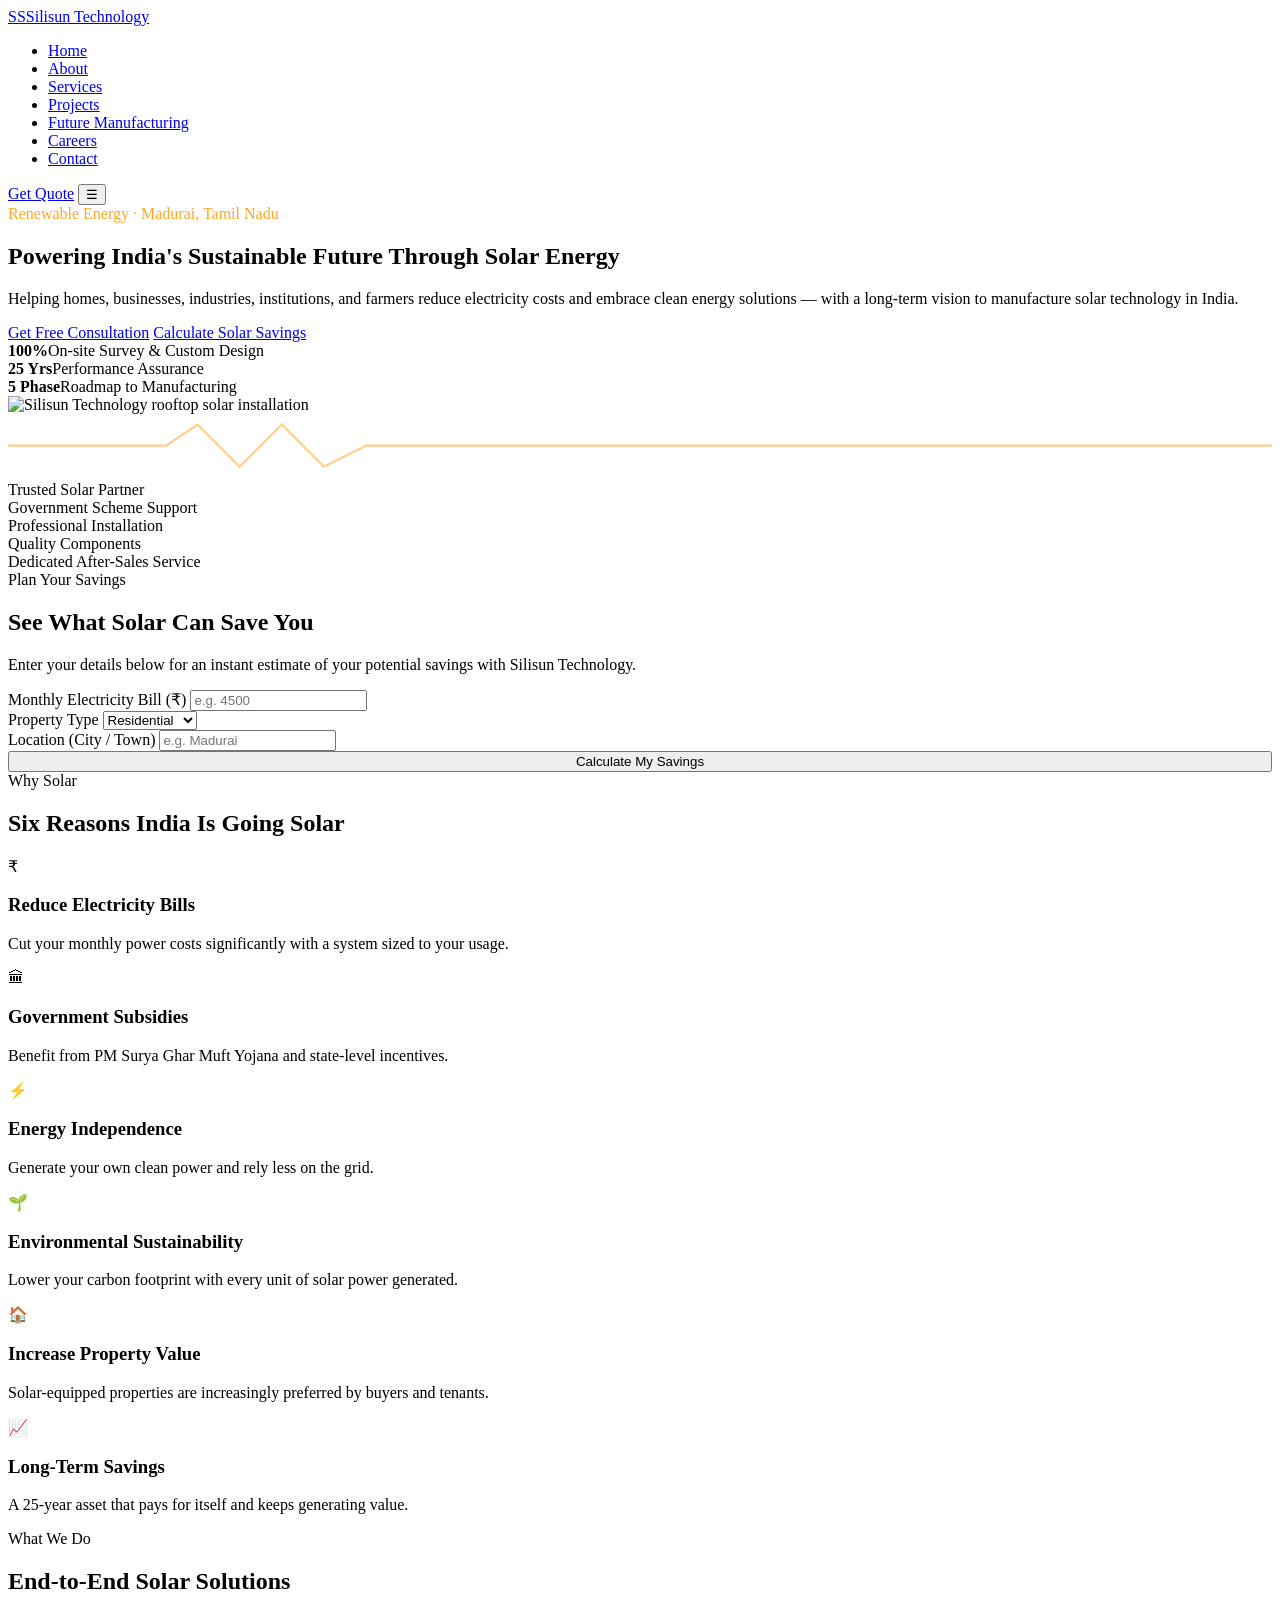
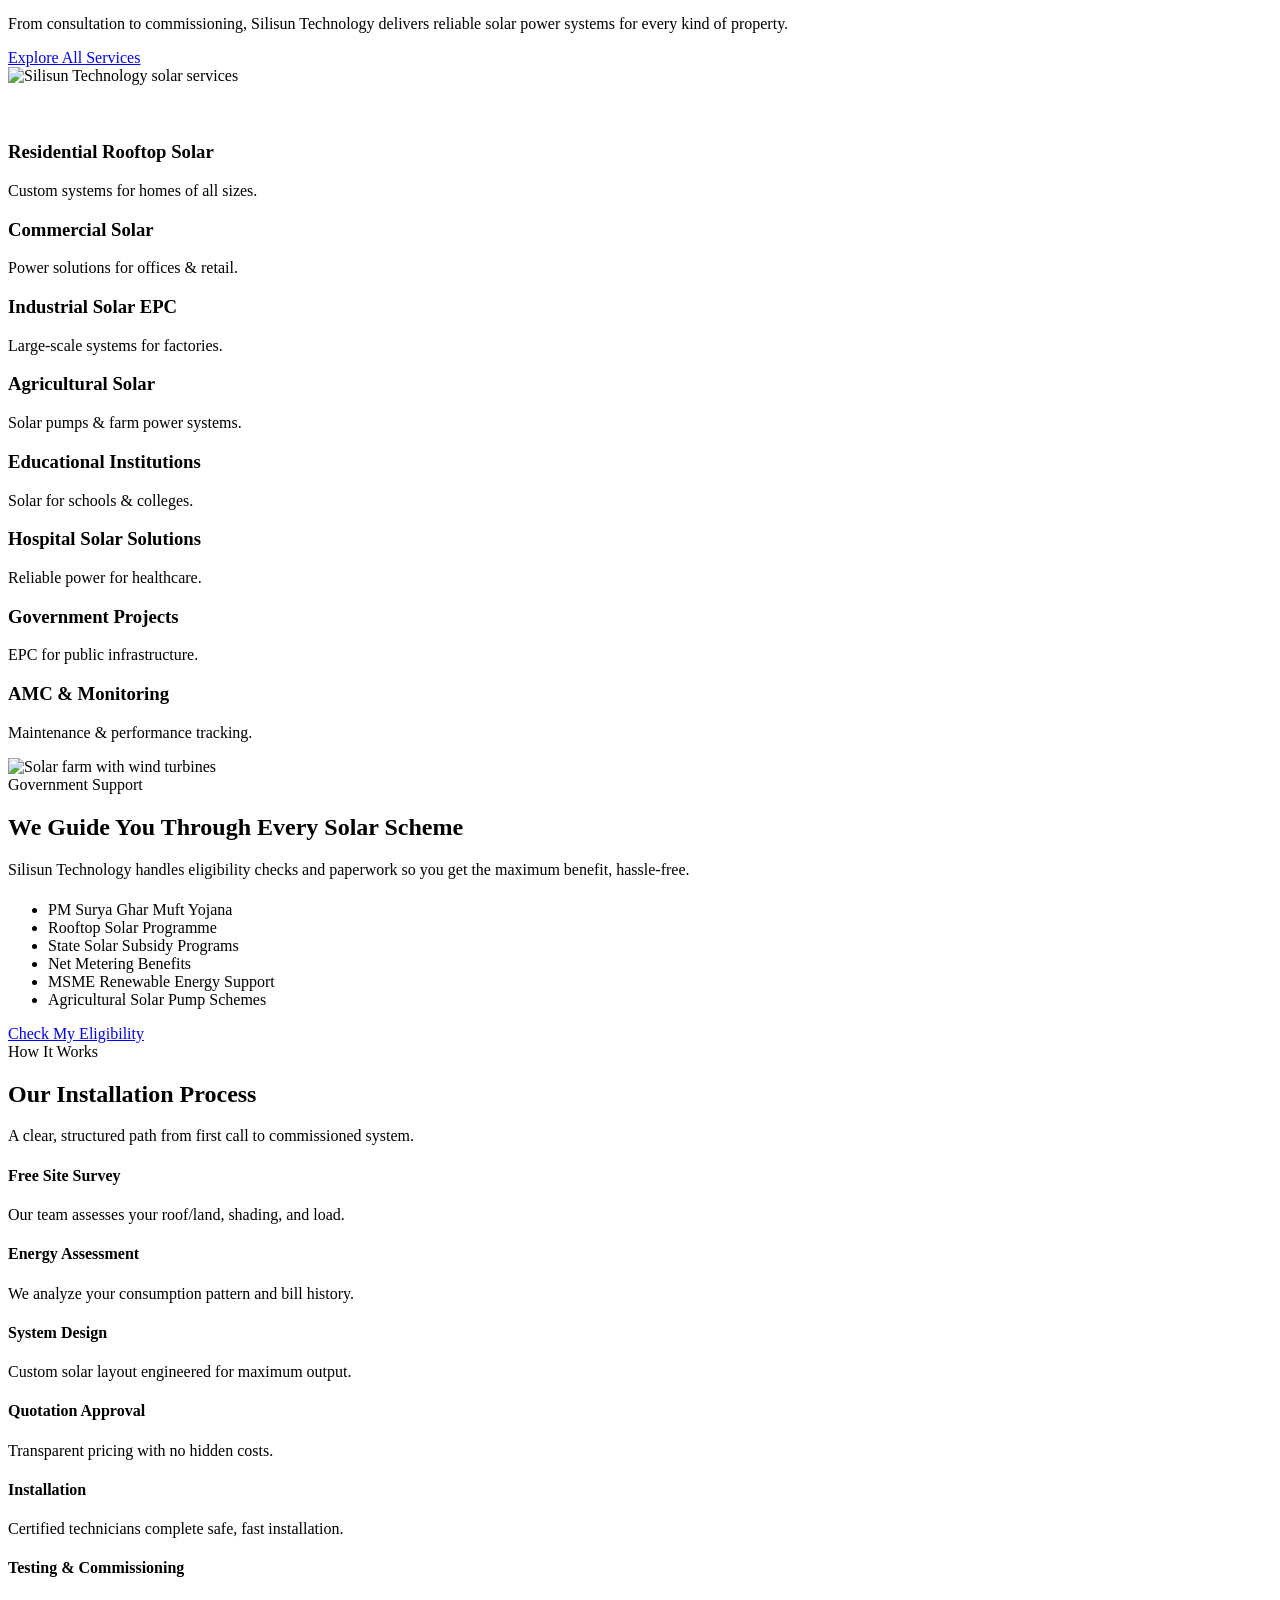
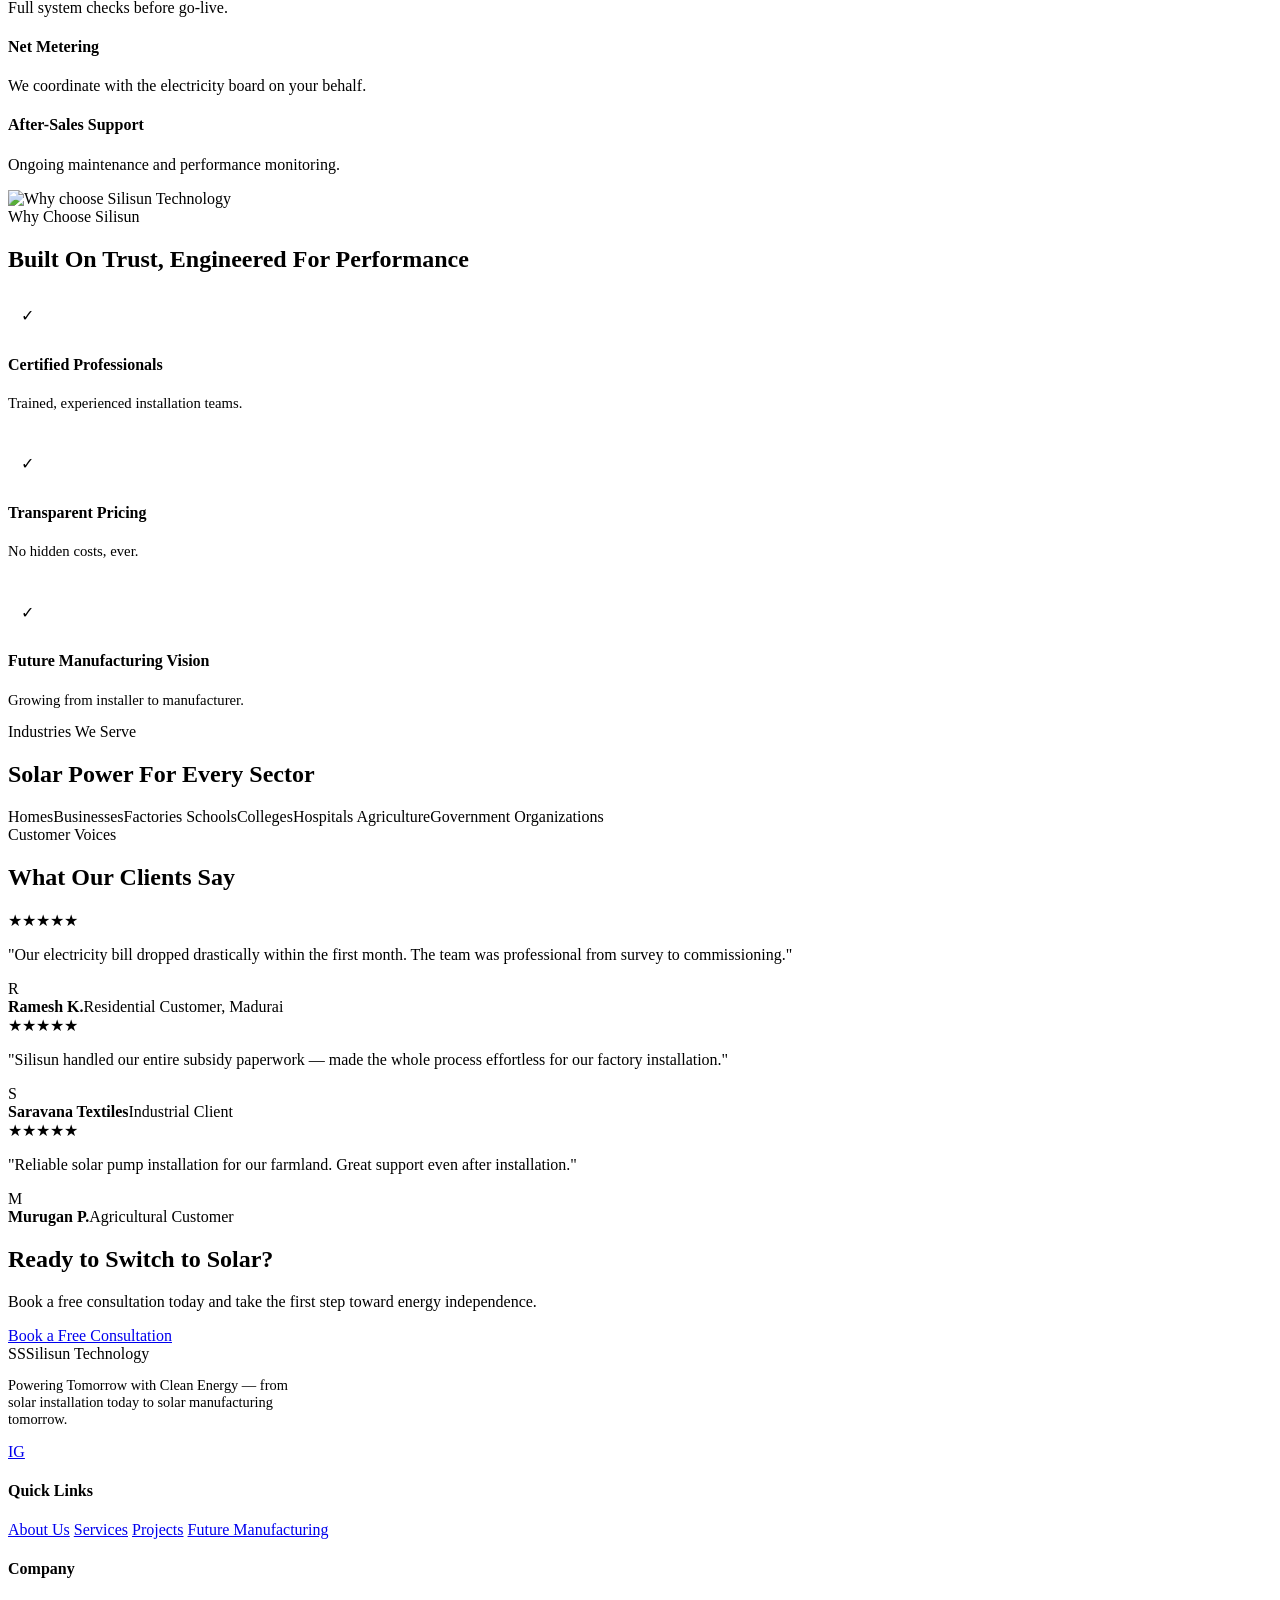
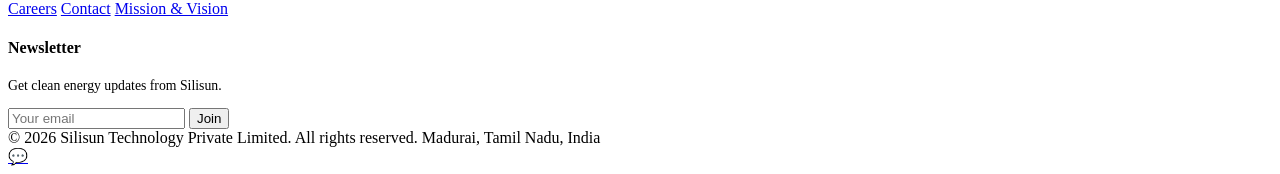
==== index.html @ fe193573 "Add files via upload" ====
<!DOCTYPE html>
<html lang="en">
<head>
<meta charset="UTF-8">
<meta name="viewport" content="width=device-width, initial-scale=1.0">
<title>Silisun Technology Pvt. Ltd. | Powering Tomorrow with Clean Energy</title>
<meta name="description" content="Silisun Technology — premium solar installation & EPC services in Madurai, Tamil Nadu. Residential, commercial, industrial & agricultural solar solutions. Building India's future in solar manufacturing.">
<link rel="stylesheet" href="assets/style.css">
</head>
<body>

<header>
  <nav class="nav">
    <a href="index.html" class="logo"><span class="mark">SS</span>Silisun Technology</a>
    <ul class="navlinks">
      <li><a href="index.html">Home</a></li>
      <li><a href="about.html">About</a></li>
      <li><a href="services.html">Services</a></li>
      <li><a href="projects.html">Projects</a></li>
      <li><a href="future.html">Future Manufacturing</a></li>
      <li><a href="careers.html">Careers</a></li>
      <li><a href="contact.html">Contact</a></li>
    </ul>
    <div class="nav-cta">
      <a href="contact.html" class="btn btn-ghost">Get Quote</a>
      <button class="menu-btn" aria-label="menu">☰</button>
    </div>
  </nav>
</header>

<!-- HERO -->
<section class="hero">
  <div class="wrap hero-grid">
    <div>
      <span class="eyebrow" style="color:#FFA726">Renewable Energy · Madurai, Tamil Nadu</span>
      <h1>Powering India's Sustainable Future Through Solar Energy</h1>
      <p>Helping homes, businesses, industries, institutions, and farmers reduce electricity costs and embrace clean energy solutions — with a long-term vision to manufacture solar technology in India.</p>
      <div class="hero-actions">
        <a href="contact.html" class="btn btn-sun">Get Free Consultation</a>
        <a href="#calculator" class="btn btn-outline">Calculate Solar Savings</a>
      </div>
      <div class="hero-stats">
        <div><b>100%</b><span>On-site Survey & Custom Design</span></div>
        <div><b>25 Yrs</b><span>Performance Assurance</span></div>
        <div><b>5 Phase</b><span>Roadmap to Manufacturing</span></div>
      </div>
    </div>
    <div class="hero-art">
      <img src="assets/welcome.jpg" alt="Silisun Technology rooftop solar installation">
    </div>
  </div>
</section>

<div class="flow">
  <svg viewBox="0 0 1200 60" preserveAspectRatio="none">
    <path d="M0,30 L150,30 L180,10 L220,50 L260,10 L300,50 L340,30 L1200,30" fill="none" stroke="#FFA726" stroke-width="2" opacity=".55"/>
  </svg>
</div>

<!-- TRUST -->
<section class="section tight">
  <div class="wrap trust-bar reveal">
    <div class="trust-pill"><span class="dot"></span>Trusted Solar Partner</div>
    <div class="trust-pill"><span class="dot"></span>Government Scheme Support</div>
    <div class="trust-pill"><span class="dot"></span>Professional Installation</div>
    <div class="trust-pill"><span class="dot"></span>Quality Components</div>
    <div class="trust-pill"><span class="dot"></span>Dedicated After-Sales Service</div>
  </div>
</section>

<!-- CALCULATOR -->
<section class="section alt" id="calculator">
  <div class="wrap">
    <div class="section-head reveal">
      <span class="eyebrow">Plan Your Savings</span>
      <h2>See What Solar Can Save You</h2>
      <p>Enter your details below for an instant estimate of your potential savings with Silisun Technology.</p>
    </div>
    <div class="calc reveal">
      <div class="calc-grid">
        <form id="calcForm">
          <div class="field">
            <label>Monthly Electricity Bill (₹)</label>
            <input type="number" id="bill" placeholder="e.g. 4500" required min="500">
          </div>
          <div class="field">
            <label>Property Type</label>
            <select id="propType">
              <option>Residential</option>
              <option>Commercial</option>
              <option>Industrial</option>
              <option>Agricultural</option>
              <option>Institutional</option>
            </select>
          </div>
          <div class="field">
            <label>Location (City / Town)</label>
            <input type="text" id="loc" placeholder="e.g. Madurai" required>
          </div>
          <button type="submit" class="btn btn-primary" style="width:100%;justify-content:center">Calculate My Savings</button>
        </form>
        <div class="result-card" id="resultsBox" style="display:none">
          <div class="result-row"><span>Estimated Monthly Savings</span><b id="rMonthly">₹0</b></div>
          <div class="result-row"><span>Estimated Annual Savings</span><b id="rAnnual">₹0</b></div>
          <div class="result-row"><span>25-Year Lifetime Savings</span><b id="rLifetime">₹0</b></div>
          <div class="result-row" style="border-bottom:none"><span>CO₂ Reduction</span><b id="rCO2">0 tons/yr</b></div>
          <a href="contact.html" class="btn btn-primary" style="justify-content:center">Book Free Site Survey</a>
          <p style="font-size:.78rem;color:var(--text-soft)">*Estimates only. Final savings depend on site survey, sunlight hours, and system design.</p>
        </div>
      </div>
    </div>
  </div>
</section>

<!-- WHY SOLAR -->
<section class="section">
  <div class="wrap">
    <div class="section-head reveal">
      <span class="eyebrow">Why Solar</span>
      <h2>Six Reasons India Is Going Solar</h2>
    </div>
    <div class="grid grid-3">
      <div class="card reveal"><div class="ic">₹</div><h3>Reduce Electricity Bills</h3><p>Cut your monthly power costs significantly with a system sized to your usage.</p></div>
      <div class="card reveal"><div class="ic">🏛</div><h3>Government Subsidies</h3><p>Benefit from PM Surya Ghar Muft Yojana and state-level incentives.</p></div>
      <div class="card reveal"><div class="ic">⚡</div><h3>Energy Independence</h3><p>Generate your own clean power and rely less on the grid.</p></div>
      <div class="card reveal"><div class="ic">🌱</div><h3>Environmental Sustainability</h3><p>Lower your carbon footprint with every unit of solar power generated.</p></div>
      <div class="card reveal"><div class="ic">🏠</div><h3>Increase Property Value</h3><p>Solar-equipped properties are increasingly preferred by buyers and tenants.</p></div>
      <div class="card reveal"><div class="ic">📈</div><h3>Long-Term Savings</h3><p>A 25-year asset that pays for itself and keeps generating value.</p></div>
    </div>
  </div>
</section>

<!-- SERVICES -->
<section class="section alt">
  <div class="wrap">
    <div class="two-col" style="margin-bottom:56px">
      <div class="reveal">
        <span class="eyebrow">What We Do</span>
        <h2>End-to-End Solar Solutions</h2>
        <p style="color:var(--text-soft);margin-top:14px">From consultation to commissioning, Silisun Technology delivers reliable solar power systems for every kind of property.</p>
        <a href="services.html" class="btn btn-primary" style="margin-top:24px">Explore All Services</a>
      </div>
      <div class="img-frame reveal"><img src="assets/Our_Services.jpg" alt="Silisun Technology solar services"></div>
    </div>
    <div class="grid grid-4">
      <div class="card reveal"><h3>Residential Rooftop Solar</h3><p>Custom systems for homes of all sizes.</p></div>
      <div class="card reveal"><h3>Commercial Solar</h3><p>Power solutions for offices & retail.</p></div>
      <div class="card reveal"><h3>Industrial Solar EPC</h3><p>Large-scale systems for factories.</p></div>
      <div class="card reveal"><h3>Agricultural Solar</h3><p>Solar pumps & farm power systems.</p></div>
      <div class="card reveal"><h3>Educational Institutions</h3><p>Solar for schools & colleges.</p></div>
      <div class="card reveal"><h3>Hospital Solar Solutions</h3><p>Reliable power for healthcare.</p></div>
      <div class="card reveal"><h3>Government Projects</h3><p>EPC for public infrastructure.</p></div>
      <div class="card reveal"><h3>AMC & Monitoring</h3><p>Maintenance & performance tracking.</p></div>
    </div>
  </div>
</section>

<!-- GOVERNMENT SCHEMES -->
<section class="section">
  <div class="wrap">
    <div class="two-col">
      <div class="img-frame reveal" style="order:2"><img src="assets/images.jpg" alt="Solar farm with wind turbines"></div>
      <div class="reveal" style="order:1">
        <span class="eyebrow">Government Support</span>
        <h2>We Guide You Through Every Solar Scheme</h2>
        <p style="color:var(--text-soft);margin-top:14px">Silisun Technology handles eligibility checks and paperwork so you get the maximum benefit, hassle-free.</p>
        <ul class="check-list" style="margin-top:22px">
          <li>PM Surya Ghar Muft Yojana</li>
          <li>Rooftop Solar Programme</li>
          <li>State Solar Subsidy Programs</li>
          <li>Net Metering Benefits</li>
          <li>MSME Renewable Energy Support</li>
          <li>Agricultural Solar Pump Schemes</li>
        </ul>
        <a href="contact.html" class="btn btn-ghost" style="margin-top:22px">Check My Eligibility</a>
      </div>
    </div>
  </div>
</section>

<!-- INSTALLATION PROCESS -->
<section class="section alt">
  <div class="wrap">
    <div class="section-head reveal">
      <span class="eyebrow">How It Works</span>
      <h2>Our Installation Process</h2>
      <p>A clear, structured path from first call to commissioned system.</p>
    </div>
    <div class="grid grid-2">
      <div class="steps reveal">
        <div class="step" data-n="1"><h4>Free Site Survey</h4><p>Our team assesses your roof/land, shading, and load.</p></div>
        <div class="step" data-n="2"><h4>Energy Assessment</h4><p>We analyze your consumption pattern and bill history.</p></div>
        <div class="step" data-n="3"><h4>System Design</h4><p>Custom solar layout engineered for maximum output.</p></div>
        <div class="step" data-n="4"><h4>Quotation Approval</h4><p>Transparent pricing with no hidden costs.</p></div>
      </div>
      <div class="steps reveal">
        <div class="step" data-n="5"><h4>Installation</h4><p>Certified technicians complete safe, fast installation.</p></div>
        <div class="step" data-n="6"><h4>Testing & Commissioning</h4><p>Full system checks before go-live.</p></div>
        <div class="step" data-n="7"><h4>Net Metering</h4><p>We coordinate with the electricity board on your behalf.</p></div>
        <div class="step" data-n="8"><h4>After-Sales Support</h4><p>Ongoing maintenance and performance monitoring.</p></div>
      </div>
    </div>
  </div>
</section>

<!-- WHY CHOOSE -->
<section class="section">
  <div class="wrap">
    <div class="two-col">
      <div class="img-frame reveal"><img src="assets/Why_Choose_Us.jpg" alt="Why choose Silisun Technology"></div>
      <div class="reveal">
        <span class="eyebrow">Why Choose Silisun</span>
        <h2>Built On Trust, Engineered For Performance</h2>
        <div style="display:grid;gap:18px;margin-top:24px">
          <div class="value-card"><div class="ic" style="width:38px;height:38px;border-radius:10px;background:var(--bg-soft);display:grid;place-items:center;color:var(--green)">✓</div><div><h4 style="font-size:1rem">Certified Professionals</h4><p style="color:var(--text-soft);font-size:.92rem">Trained, experienced installation teams.</p></div></div>
          <div class="value-card"><div class="ic" style="width:38px;height:38px;border-radius:10px;background:var(--bg-soft);display:grid;place-items:center;color:var(--green)">✓</div><div><h4 style="font-size:1rem">Transparent Pricing</h4><p style="color:var(--text-soft);font-size:.92rem">No hidden costs, ever.</p></div></div>
          <div class="value-card"><div class="ic" style="width:38px;height:38px;border-radius:10px;background:var(--bg-soft);display:grid;place-items:center;color:var(--green)">✓</div><div><h4 style="font-size:1rem">Future Manufacturing Vision</h4><p style="color:var(--text-soft);font-size:.92rem">Growing from installer to manufacturer.</p></div></div>
        </div>
      </div>
    </div>
  </div>
</section>

<!-- INDUSTRIES -->
<section class="section alt">
  <div class="wrap">
    <div class="section-head reveal">
      <span class="eyebrow">Industries We Serve</span>
      <h2>Solar Power For Every Sector</h2>
    </div>
    <div class="tag-list reveal">
      <span class="tag">Homes</span><span class="tag">Businesses</span><span class="tag">Factories</span>
      <span class="tag">Schools</span><span class="tag">Colleges</span><span class="tag">Hospitals</span>
      <span class="tag">Agriculture</span><span class="tag">Government Organizations</span>
    </div>
  </div>
</section>

<!-- TESTIMONIALS -->
<section class="section">
  <div class="wrap">
    <div class="section-head reveal">
      <span class="eyebrow">Customer Voices</span>
      <h2>What Our Clients Say</h2>
    </div>
    <div class="grid grid-3">
      <div class="testi reveal"><div class="stars">★★★★★</div><p>"Our electricity bill dropped drastically within the first month. The team was professional from survey to commissioning."</p><div class="who"><div class="avatar">R</div><div><b>Ramesh K.</b><span>Residential Customer, Madurai</span></div></div></div>
      <div class="testi reveal"><div class="stars">★★★★★</div><p>"Silisun handled our entire subsidy paperwork — made the whole process effortless for our factory installation."</p><div class="who"><div class="avatar">S</div><div><b>Saravana Textiles</b><span>Industrial Client</span></div></div></div>
      <div class="testi reveal"><div class="stars">★★★★★</div><p>"Reliable solar pump installation for our farmland. Great support even after installation."</p><div class="who"><div class="avatar">M</div><div><b>Murugan P.</b><span>Agricultural Customer</span></div></div></div>
    </div>
  </div>
</section>

<!-- CTA -->
<section class="section tight">
  <div class="wrap">
    <div class="cta-band reveal">
      <div>
        <h2>Ready to Switch to Solar?</h2>
        <p>Book a free consultation today and take the first step toward energy independence.</p>
      </div>
      <a href="contact.html" class="btn btn-sun">Book a Free Consultation</a>
    </div>
  </div>
</section>

<footer>
  <div class="wrap foot-grid">
    <div>
      <div class="foot-logo"><span class="mark">SS</span>Silisun Technology</div>
      <p style="font-size:.9rem;max-width:280px">Powering Tomorrow with Clean Energy — from solar installation today to solar manufacturing tomorrow.</p>
      <div class="social">
        <a href="https://www.instagram.com/silisuntechnology" target="_blank" aria-label="Instagram">IG</a>
      </div>
    </div>
    <div>
      <h4>Quick Links</h4>
      <a href="about.html">About Us</a>
      <a href="services.html">Services</a>
      <a href="projects.html">Projects</a>
      <a href="future.html">Future Manufacturing</a>
    </div>
    <div>
      <h4>Company</h4>
      <a href="careers.html">Careers</a>
      <a href="contact.html">Contact</a>
      <a href="about.html#mission">Mission & Vision</a>
    </div>
    <div>
      <h4>Newsletter</h4>
      <p style="font-size:.86rem">Get clean energy updates from Silisun.</p>
      <form class="newsletter" onsubmit="event.preventDefault();this.reset();alert('Subscribed!');">
        <input type="email" placeholder="Your email" required>
        <button type="submit">Join</button>
      </form>
    </div>
  </div>
  <div class="wrap foot-bottom">
    <span>© 2026 Silisun Technology Private Limited. All rights reserved.</span>
    <span>Madurai, Tamil Nadu, India</span>
  </div>
</footer>

<a class="wa-float" href="https://wa.me/919790514123" target="_blank" aria-label="WhatsApp">💬</a>

<script src="assets/script.js"></script>
</body>
</html>
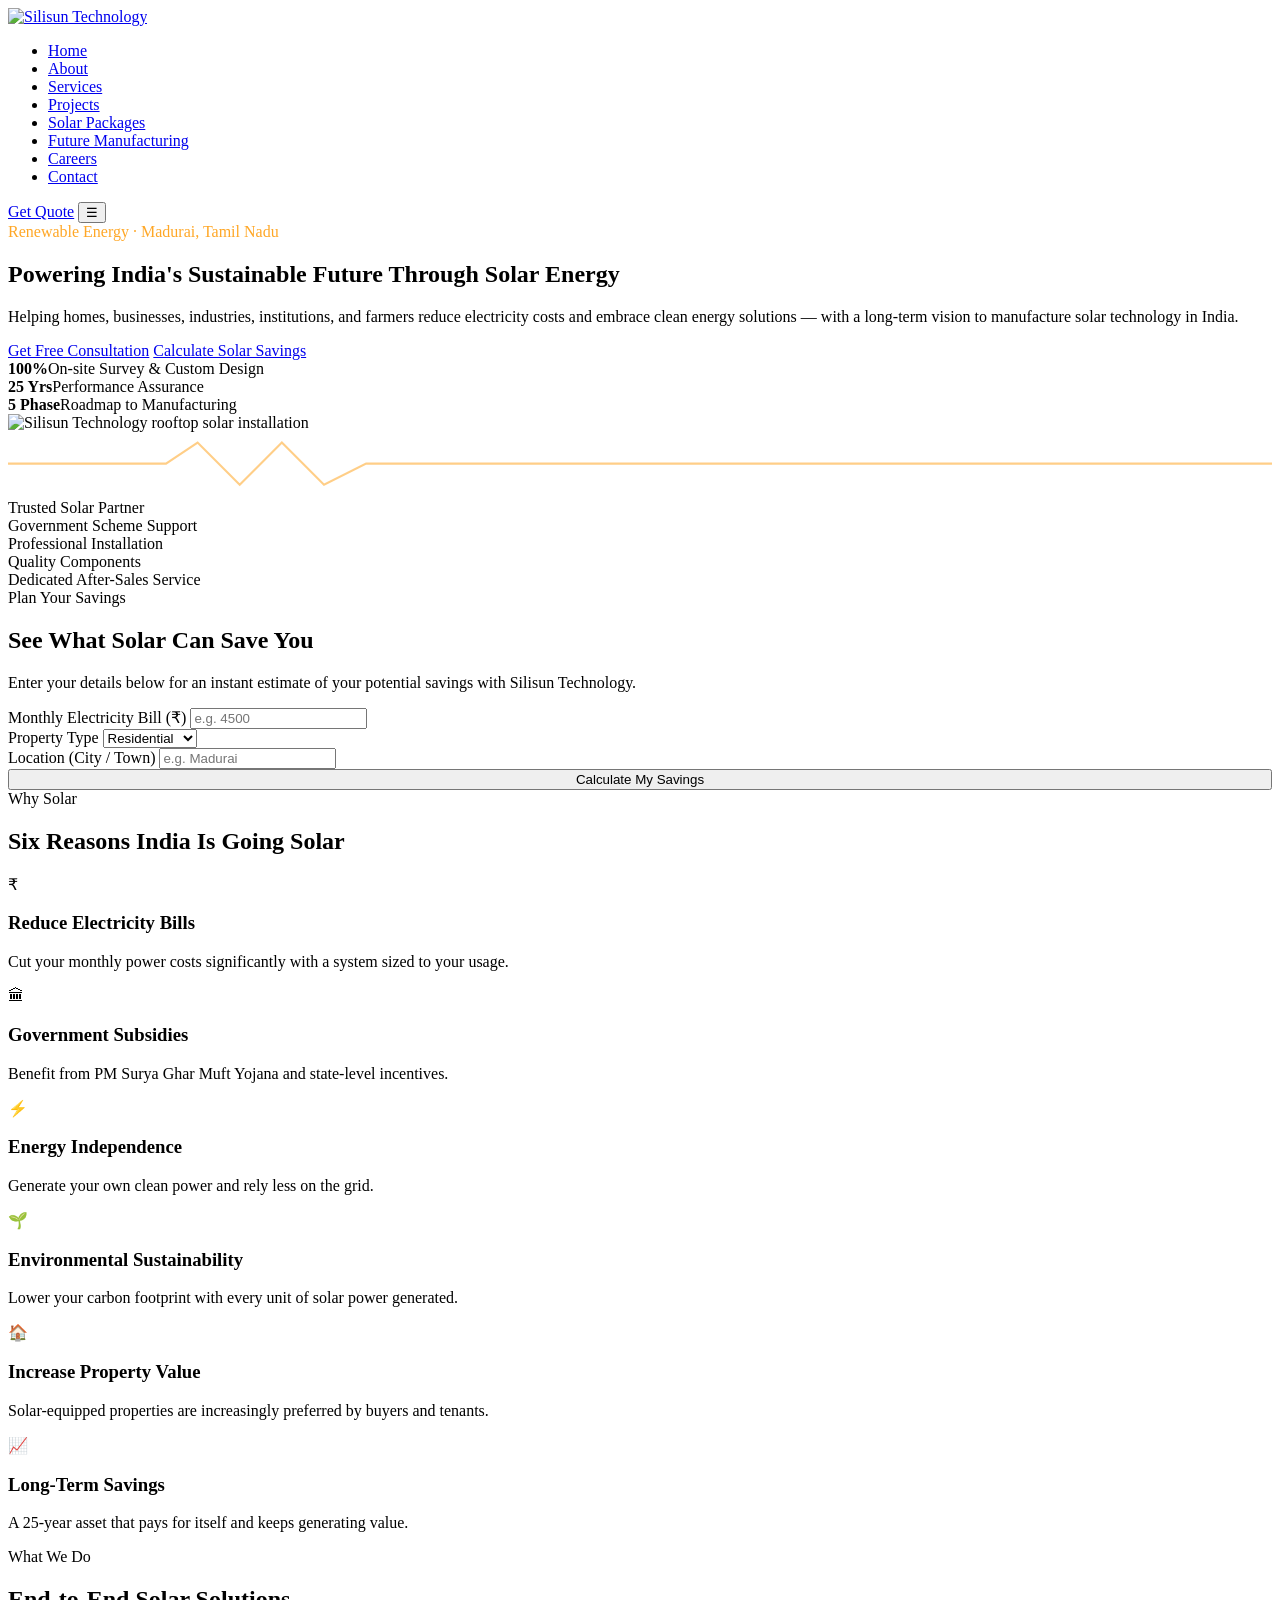
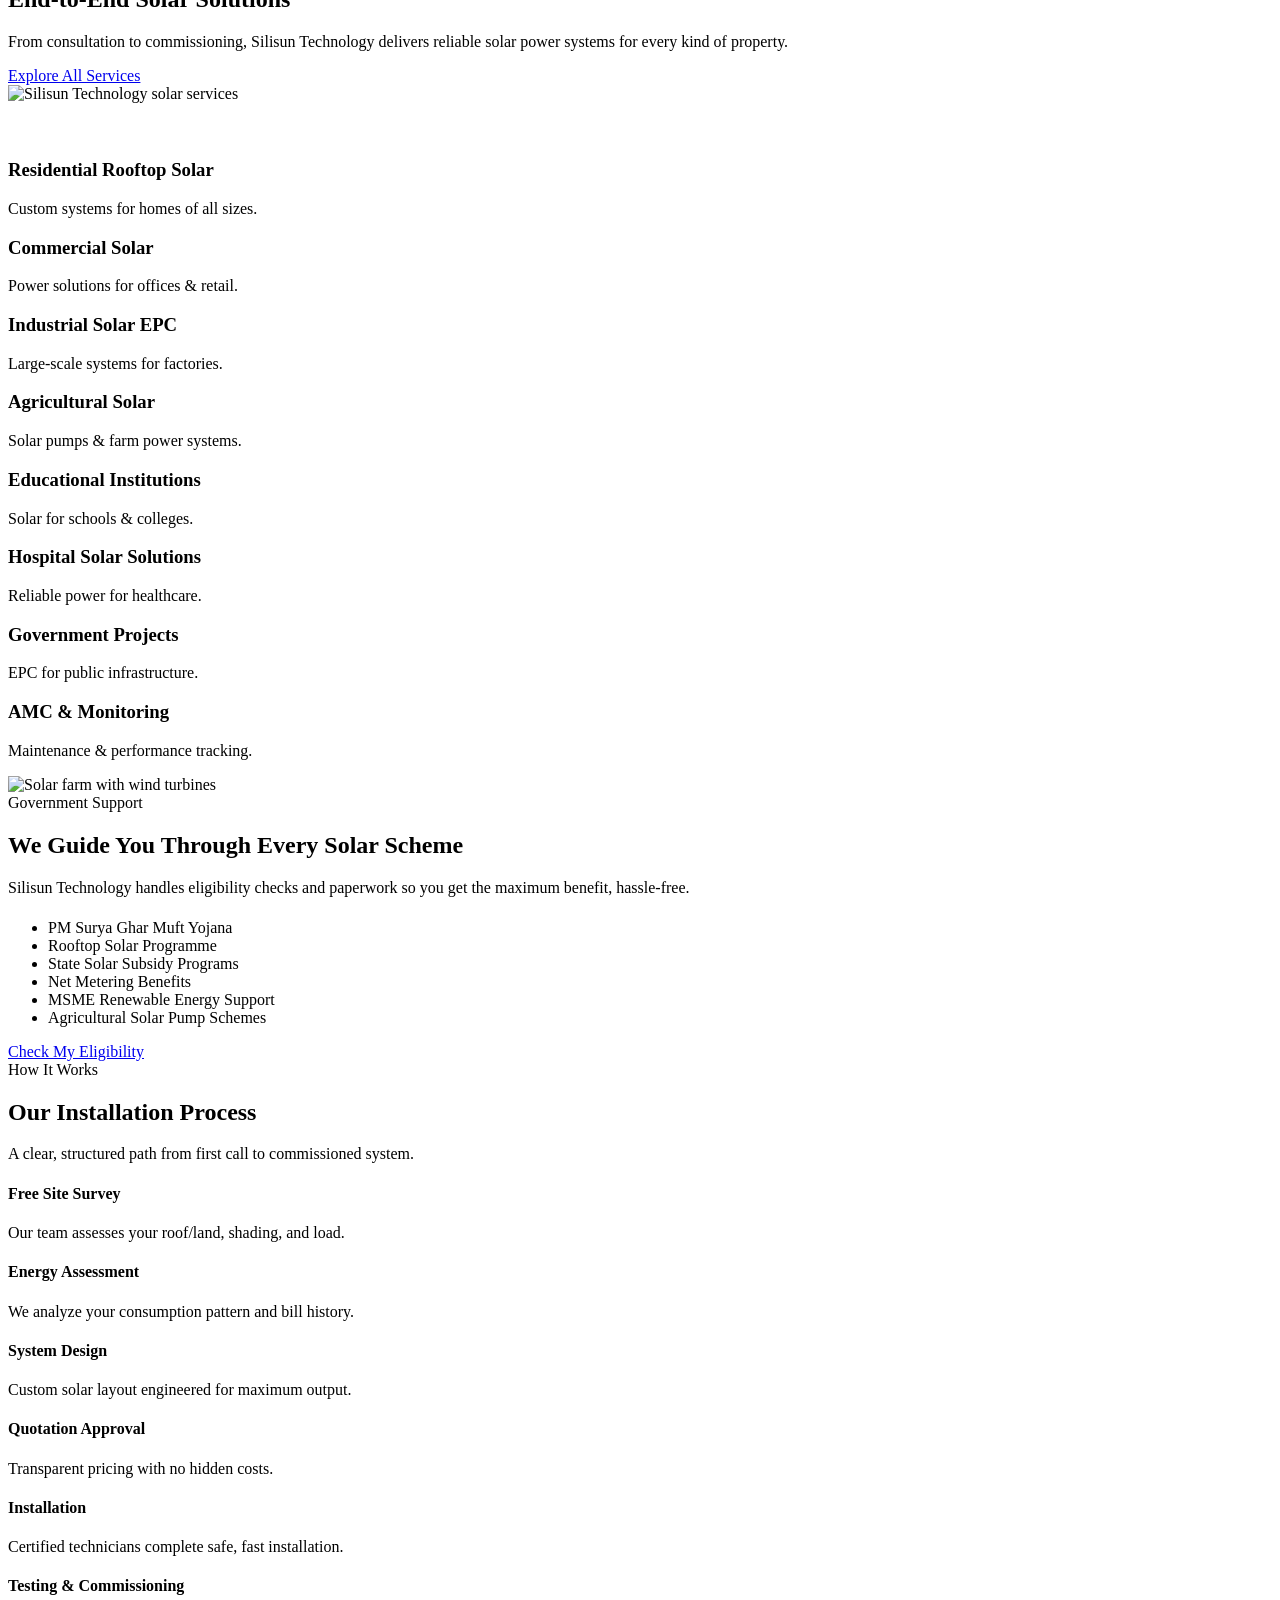
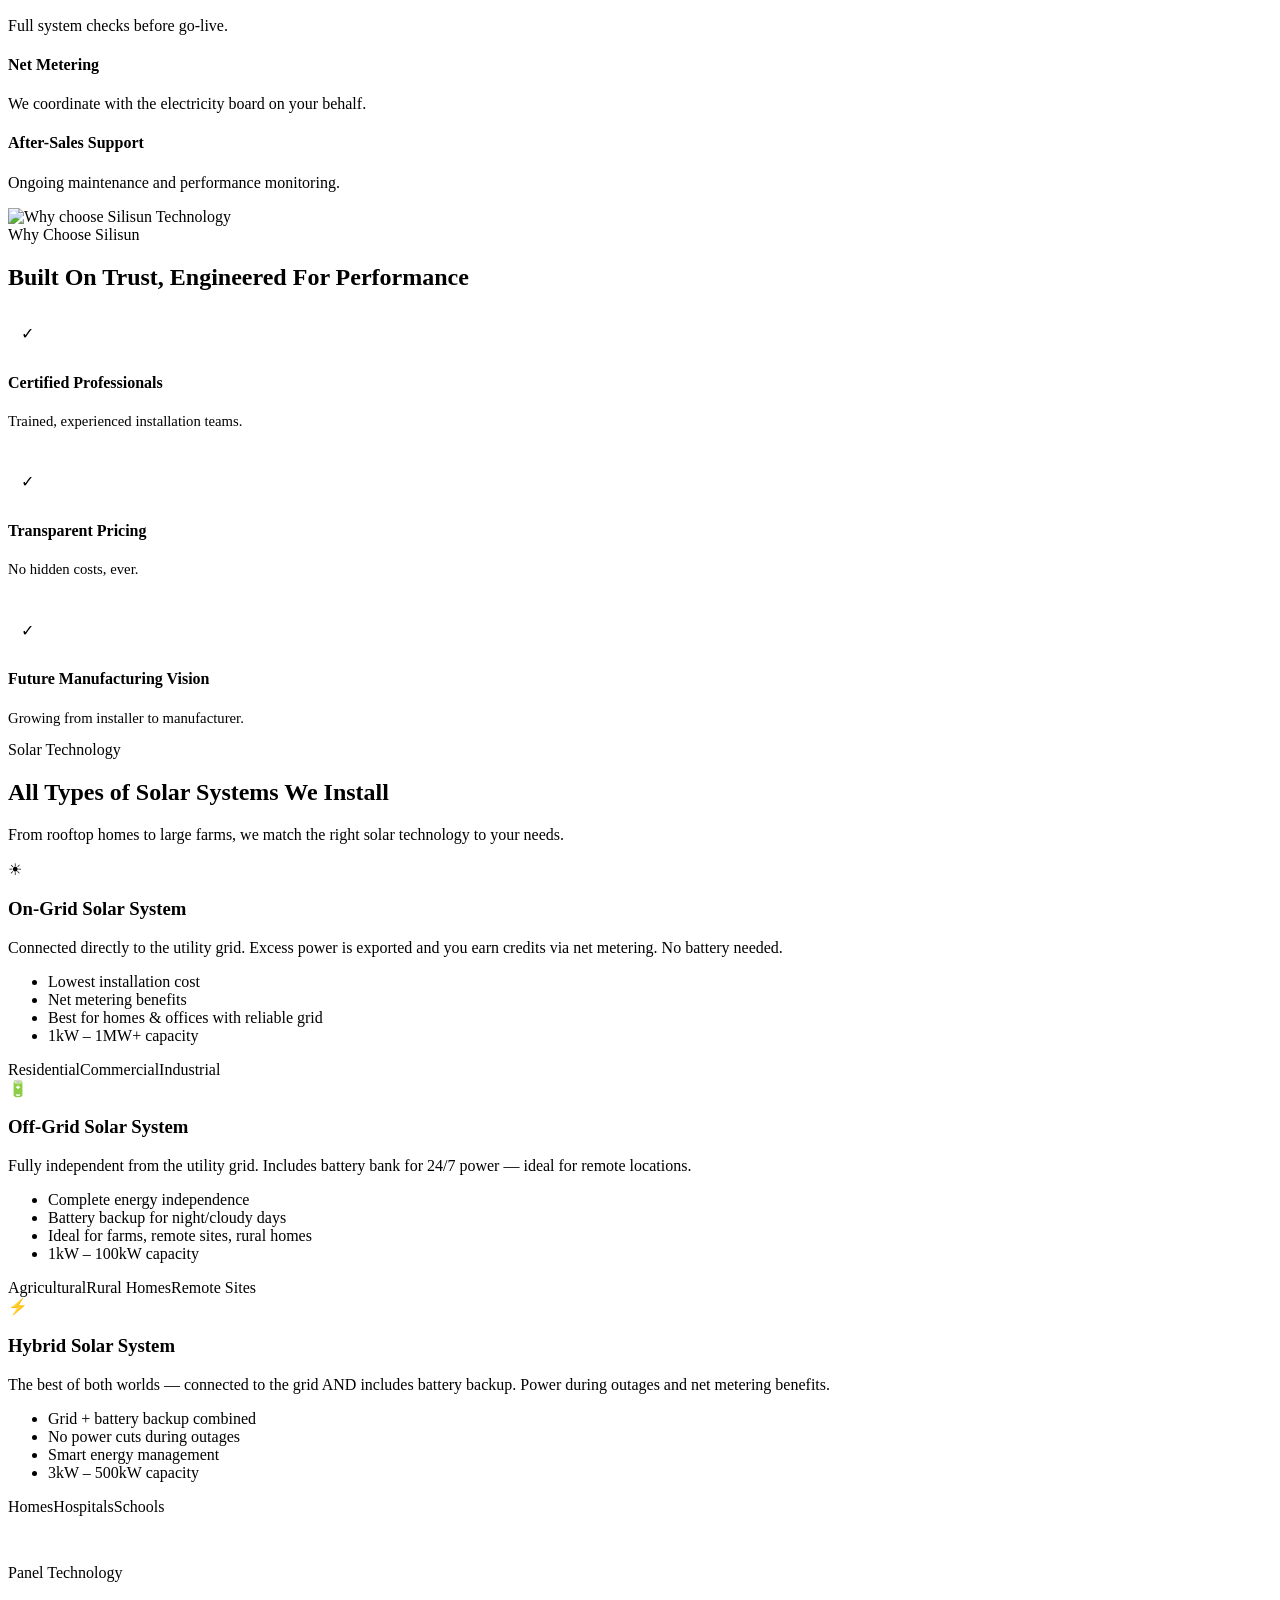
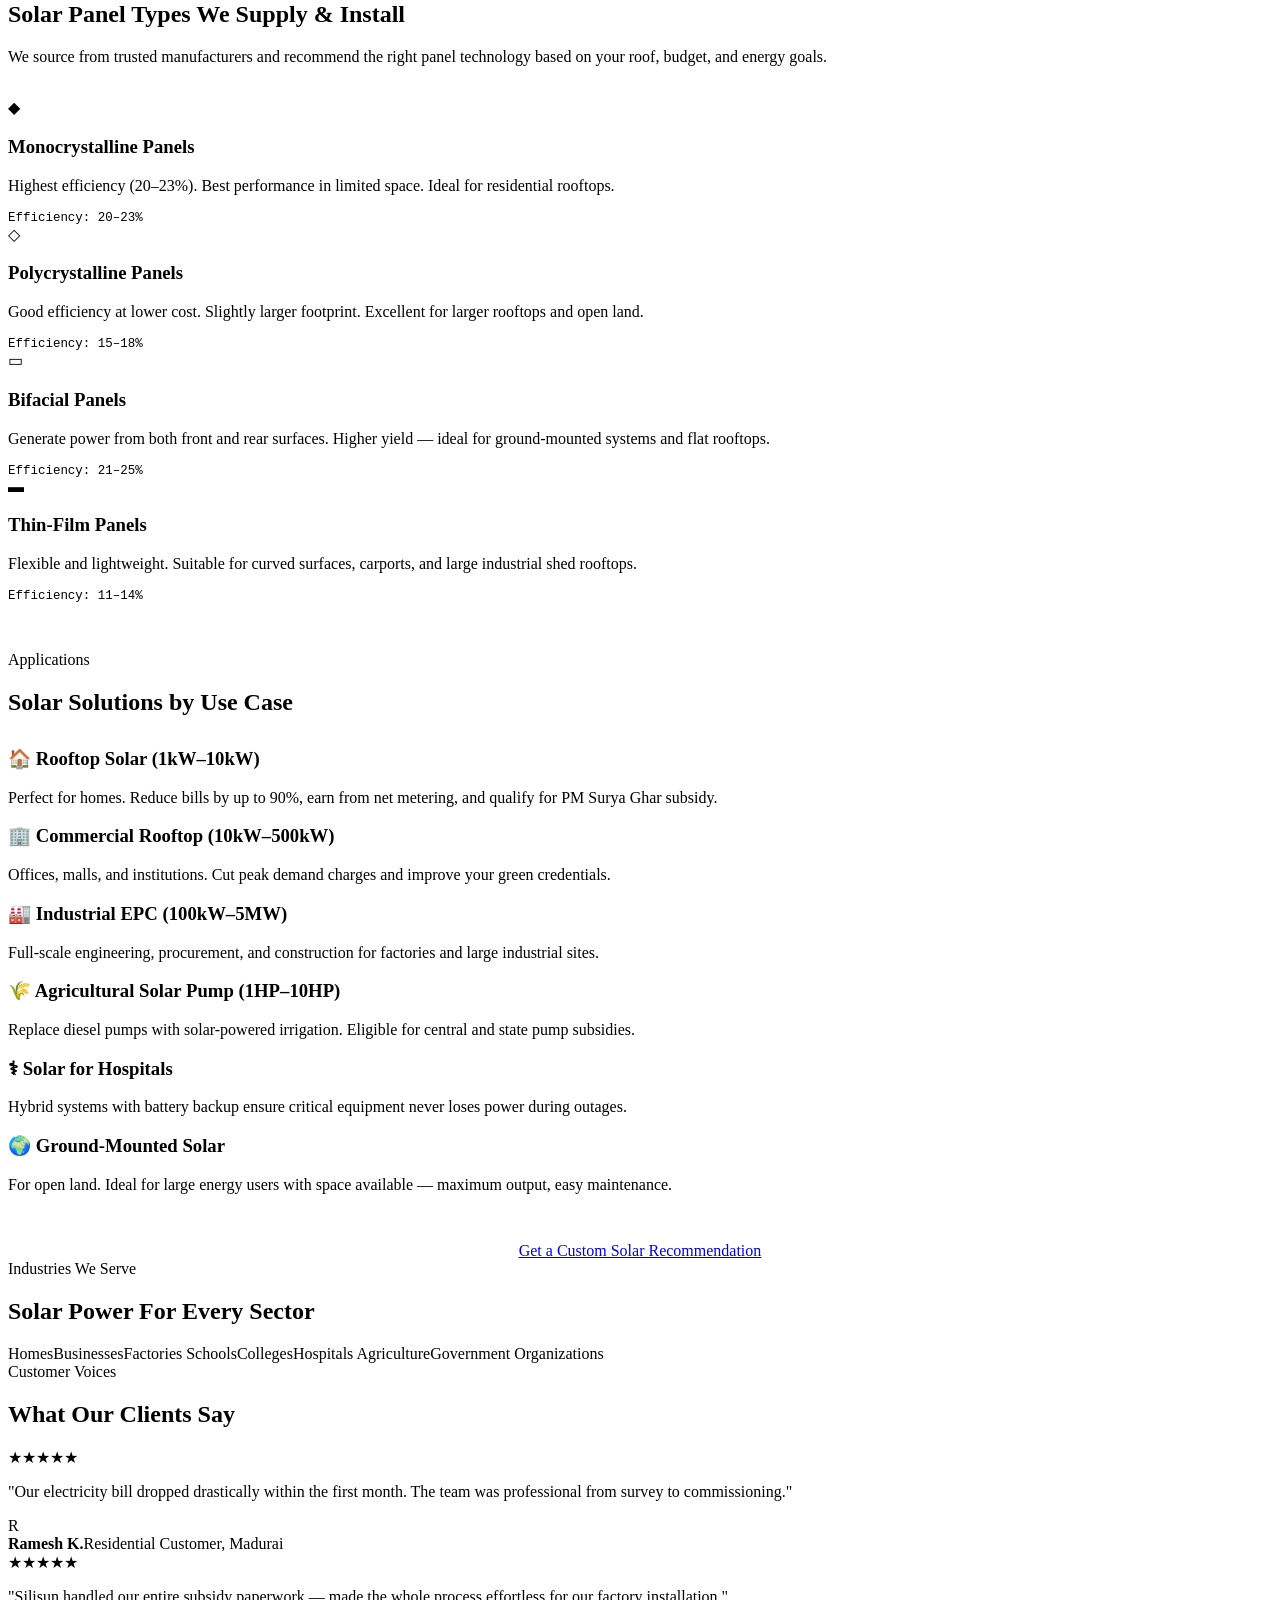
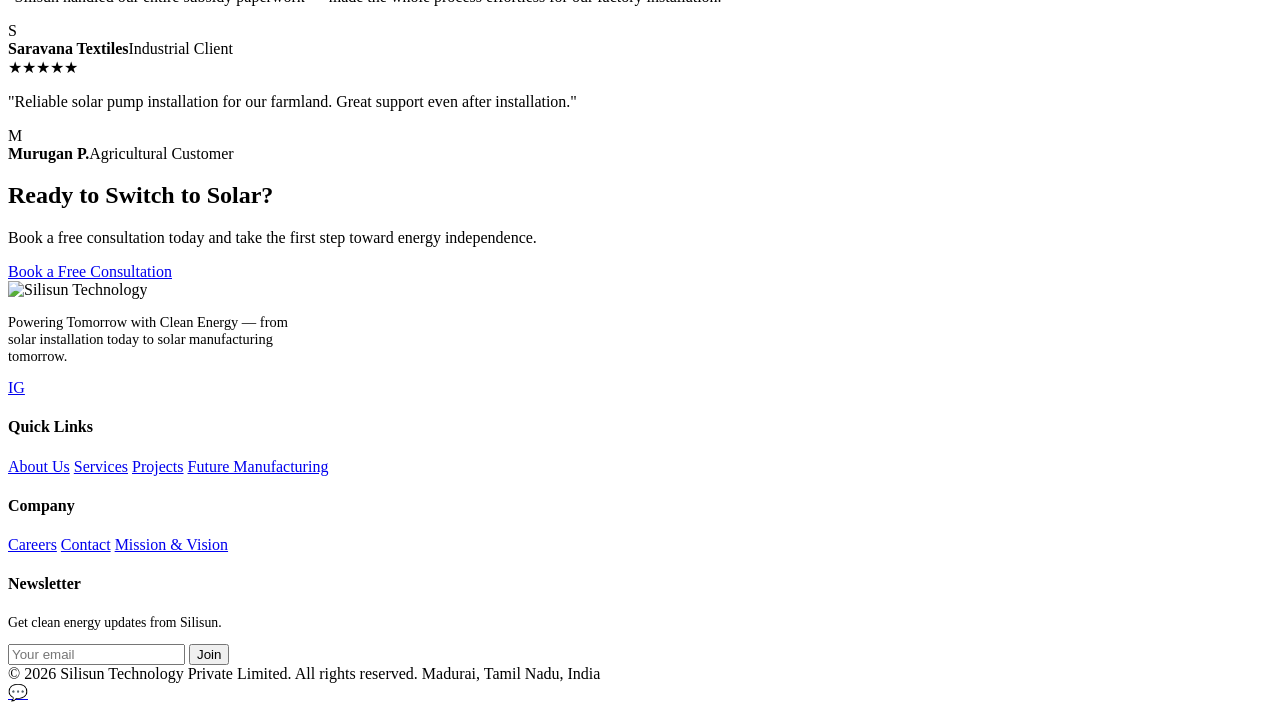
==== commit a4ccacba: "Add files via upload" ====
--- a/index.html
+++ b/index.html
@@ -11,12 +11,13 @@
 
 <header>
   <nav class="nav">
-    <a href="index.html" class="logo"><span class="mark">SS</span>Silisun Technology</a>
+    <a href="index.html" class="logo"><img src="assets/Company_logo.jpg" alt="Silisun Technology" class="logo-img"></a>
     <ul class="navlinks">
       <li><a href="index.html">Home</a></li>
       <li><a href="about.html">About</a></li>
       <li><a href="services.html">Services</a></li>
       <li><a href="projects.html">Projects</a></li>
+      <li><a href="solar-packages.html">Solar Packages</a></li>
       <li><a href="future.html">Future Manufacturing</a></li>
       <li><a href="careers.html">Careers</a></li>
       <li><a href="contact.html">Contact</a></li>
@@ -100,12 +101,15 @@
           <button type="submit" class="btn btn-primary" style="width:100%;justify-content:center">Calculate My Savings</button>
         </form>
         <div class="result-card" id="resultsBox" style="display:none">
+          <div style="background:var(--green);color:#fff;border-radius:10px;padding:12px 16px;margin-bottom:4px;font-size:.84rem;font-weight:600">✅ Estimated based on Tamil Nadu solar irradiance (5.5 peak sun hrs/day) & CEA 2023 grid data</div>
+          <div class="result-row"><span>Recommended System Size</span><b id="rSystem" style="color:var(--blue)">—</b></div>
+          <div class="result-row"><span>Annual Solar Generation</span><b id="rUnits">—</b></div>
           <div class="result-row"><span>Estimated Monthly Savings</span><b id="rMonthly">₹0</b></div>
           <div class="result-row"><span>Estimated Annual Savings</span><b id="rAnnual">₹0</b></div>
           <div class="result-row"><span>25-Year Lifetime Savings</span><b id="rLifetime">₹0</b></div>
-          <div class="result-row" style="border-bottom:none"><span>CO₂ Reduction</span><b id="rCO2">0 tons/yr</b></div>
+          <div class="result-row" style="border-bottom:none"><span>CO₂ Offset</span><b id="rCO2">0 tonnes/yr</b></div>
           <a href="contact.html" class="btn btn-primary" style="justify-content:center">Book Free Site Survey</a>
-          <p style="font-size:.78rem;color:var(--text-soft)">*Estimates only. Final savings depend on site survey, sunlight hours, and system design.</p>
+          <p style="font-size:.75rem;color:var(--text-soft)">*Based on TN tariff rates, 5.5 peak sun hours/day, system efficiency 78%, CEA 2023 emission factor 0.716 kg/kWh. Final savings depend on actual site conditions.</p>
         </div>
       </div>
     </div>
@@ -221,6 +225,126 @@
   </div>
 </section>
 
+<!-- SOLAR TYPES -->
+<section class="section">
+  <div class="wrap">
+    <div class="section-head reveal">
+      <span class="eyebrow">Solar Technology</span>
+      <h2>All Types of Solar Systems We Install</h2>
+      <p>From rooftop homes to large farms, we match the right solar technology to your needs.</p>
+    </div>
+
+    <!-- System Types -->
+    <div class="grid grid-3" style="margin-bottom:48px">
+      <div class="card reveal" style="border-top:4px solid var(--green)">
+        <div class="ic">☀</div>
+        <h3>On-Grid Solar System</h3>
+        <p style="margin-bottom:12px">Connected directly to the utility grid. Excess power is exported and you earn credits via net metering. No battery needed.</p>
+        <ul class="check-list">
+          <li>Lowest installation cost</li>
+          <li>Net metering benefits</li>
+          <li>Best for homes & offices with reliable grid</li>
+          <li>1kW – 1MW+ capacity</li>
+        </ul>
+        <div class="tag-list"><span class="tag">Residential</span><span class="tag">Commercial</span><span class="tag">Industrial</span></div>
+      </div>
+      <div class="card reveal" style="border-top:4px solid var(--orange)">
+        <div class="ic">🔋</div>
+        <h3>Off-Grid Solar System</h3>
+        <p style="margin-bottom:12px">Fully independent from the utility grid. Includes battery bank for 24/7 power — ideal for remote locations.</p>
+        <ul class="check-list">
+          <li>Complete energy independence</li>
+          <li>Battery backup for night/cloudy days</li>
+          <li>Ideal for farms, remote sites, rural homes</li>
+          <li>1kW – 100kW capacity</li>
+        </ul>
+        <div class="tag-list"><span class="tag">Agricultural</span><span class="tag">Rural Homes</span><span class="tag">Remote Sites</span></div>
+      </div>
+      <div class="card reveal" style="border-top:4px solid var(--blue)">
+        <div class="ic">⚡</div>
+        <h3>Hybrid Solar System</h3>
+        <p style="margin-bottom:12px">The best of both worlds — connected to the grid AND includes battery backup. Power during outages and net metering benefits.</p>
+        <ul class="check-list">
+          <li>Grid + battery backup combined</li>
+          <li>No power cuts during outages</li>
+          <li>Smart energy management</li>
+          <li>3kW – 500kW capacity</li>
+        </ul>
+        <div class="tag-list"><span class="tag">Homes</span><span class="tag">Hospitals</span><span class="tag">Schools</span></div>
+      </div>
+    </div>
+
+    <!-- Panel Types -->
+    <div class="section-head reveal" style="margin-bottom:32px">
+      <span class="eyebrow">Panel Technology</span>
+      <h2>Solar Panel Types We Supply & Install</h2>
+      <p>We source from trusted manufacturers and recommend the right panel technology based on your roof, budget, and energy goals.</p>
+    </div>
+    <div class="grid grid-4" style="margin-bottom:48px">
+      <div class="card reveal">
+        <div class="ic">◆</div>
+        <h3>Monocrystalline Panels</h3>
+        <p>Highest efficiency (20–23%). Best performance in limited space. Ideal for residential rooftops.</p>
+        <div style="margin-top:12px;font-family:'JetBrains Mono',monospace;font-size:.78rem;color:var(--green)">Efficiency: 20–23%</div>
+      </div>
+      <div class="card reveal">
+        <div class="ic">◇</div>
+        <h3>Polycrystalline Panels</h3>
+        <p>Good efficiency at lower cost. Slightly larger footprint. Excellent for larger rooftops and open land.</p>
+        <div style="margin-top:12px;font-family:'JetBrains Mono',monospace;font-size:.78rem;color:var(--green)">Efficiency: 15–18%</div>
+      </div>
+      <div class="card reveal">
+        <div class="ic">▭</div>
+        <h3>Bifacial Panels</h3>
+        <p>Generate power from both front and rear surfaces. Higher yield — ideal for ground-mounted systems and flat rooftops.</p>
+        <div style="margin-top:12px;font-family:'JetBrains Mono',monospace;font-size:.78rem;color:var(--green)">Efficiency: 21–25%</div>
+      </div>
+      <div class="card reveal">
+        <div class="ic">▬</div>
+        <h3>Thin-Film Panels</h3>
+        <p>Flexible and lightweight. Suitable for curved surfaces, carports, and large industrial shed rooftops.</p>
+        <div style="margin-top:12px;font-family:'JetBrains Mono',monospace;font-size:.78rem;color:var(--green)">Efficiency: 11–14%</div>
+      </div>
+    </div>
+
+    <!-- Application Cards -->
+    <div class="section-head reveal" style="margin-bottom:32px">
+      <span class="eyebrow">Applications</span>
+      <h2>Solar Solutions by Use Case</h2>
+    </div>
+    <div class="grid grid-3">
+      <div class="card reveal">
+        <h3>🏠 Rooftop Solar (1kW–10kW)</h3>
+        <p>Perfect for homes. Reduce bills by up to 90%, earn from net metering, and qualify for PM Surya Ghar subsidy.</p>
+      </div>
+      <div class="card reveal">
+        <h3>🏢 Commercial Rooftop (10kW–500kW)</h3>
+        <p>Offices, malls, and institutions. Cut peak demand charges and improve your green credentials.</p>
+      </div>
+      <div class="card reveal">
+        <h3>🏭 Industrial EPC (100kW–5MW)</h3>
+        <p>Full-scale engineering, procurement, and construction for factories and large industrial sites.</p>
+      </div>
+      <div class="card reveal">
+        <h3>🌾 Agricultural Solar Pump (1HP–10HP)</h3>
+        <p>Replace diesel pumps with solar-powered irrigation. Eligible for central and state pump subsidies.</p>
+      </div>
+      <div class="card reveal">
+        <h3>⚕ Solar for Hospitals</h3>
+        <p>Hybrid systems with battery backup ensure critical equipment never loses power during outages.</p>
+      </div>
+      <div class="card reveal">
+        <h3>🌍 Ground-Mounted Solar</h3>
+        <p>For open land. Ideal for large energy users with space available — maximum output, easy maintenance.</p>
+      </div>
+    </div>
+
+    <div style="text-align:center;margin-top:48px">
+      <a href="contact.html" class="btn btn-primary">Get a Custom Solar Recommendation</a>
+    </div>
+  </div>
+</section>
+
 <!-- INDUSTRIES -->
 <section class="section alt">
   <div class="wrap">
@@ -267,7 +391,7 @@
 <footer>
   <div class="wrap foot-grid">
     <div>
-      <div class="foot-logo"><span class="mark">SS</span>Silisun Technology</div>
+      <div class="foot-logo"><img src="assets/Company_logo.jpg" alt="Silisun Technology" class="logo-img-foot"></div>
       <p style="font-size:.9rem;max-width:280px">Powering Tomorrow with Clean Energy — from solar installation today to solar manufacturing tomorrow.</p>
       <div class="social">
         <a href="https://www.instagram.com/silisuntechnology" target="_blank" aria-label="Instagram">IG</a>
